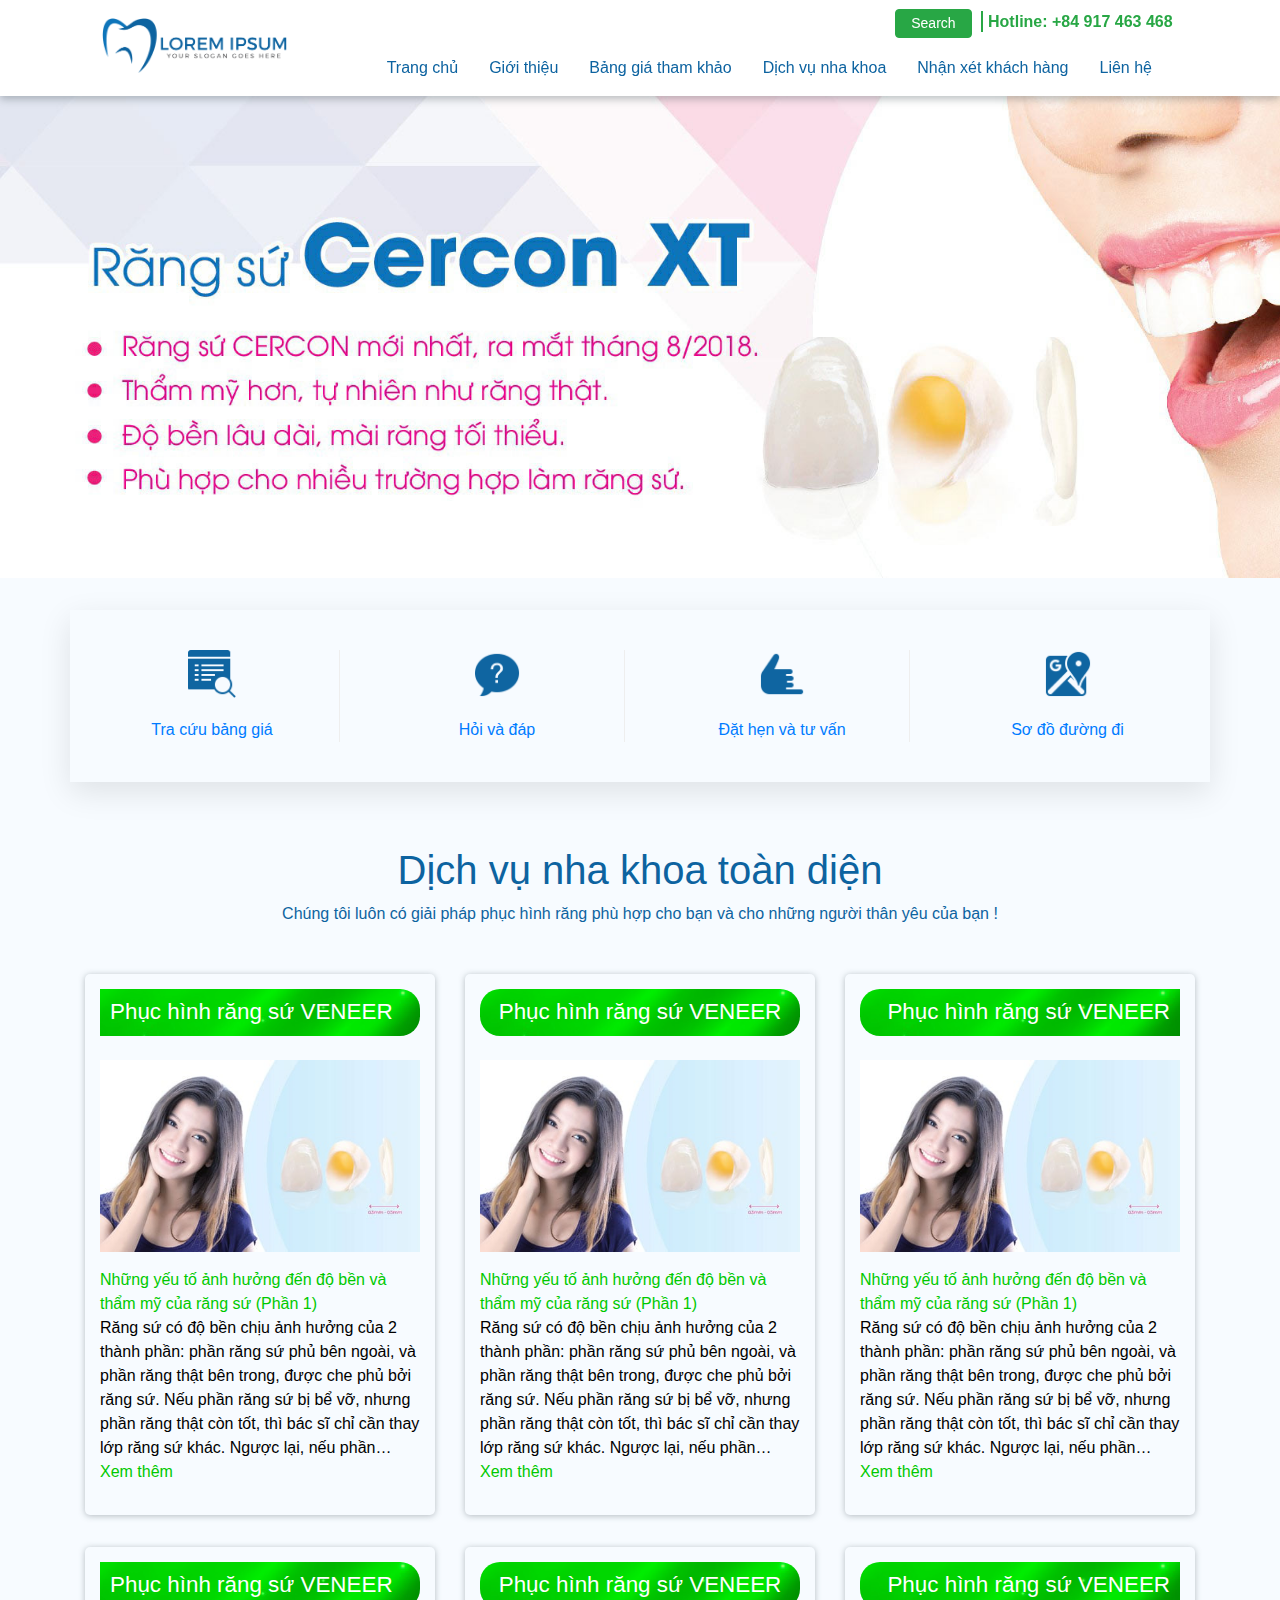
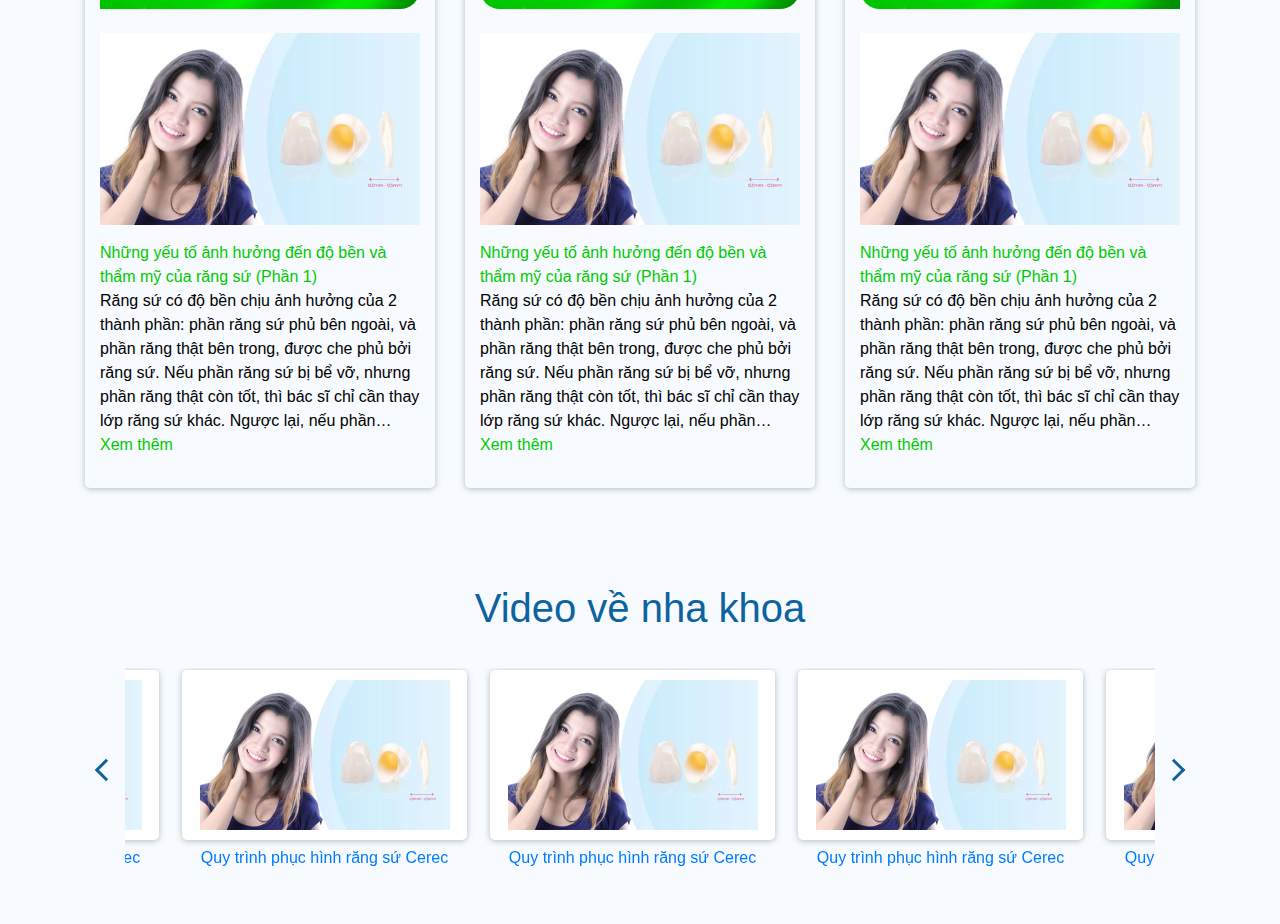
==== index.html @ 169d8dc8 "index.html" ====
<!DOCTYPE html>
<html lang="en">

<head>
    <meta charset="UTF-8">
    <meta name="viewport" content="width=device-width, initial-scale=1.0">
    <meta http-equiv="X-UA-Compatible" content="ie=edge">
    <meta name="description"
        content="Chuyên phục hình răng sứ, implant và chỉnh nha. Có labo giúp làm răng sứ đẹp, nhanh, đúng kĩ thuật.">
    <title>Nha khoa</title>
    <link rel="icon" type="image/x-icon" href="assets/images/favicon.ico">
    <link rel="stylesheet" href="https://use.fontawesome.com/releases/v5.8.1/css/all.css"
        integrity="sha384-50oBUHEmvpQ+1lW4y57PTFmhCaXp0ML5d60M1M7uH2+nqUivzIebhndOJK28anvf" crossorigin="anonymous">
    <link rel="stylesheet" href="assets/css/bootstrap.min.css">
    <link rel="stylesheet" href="assets/css/carousel.css">
    <link rel="stylesheet" href="assets/css/custom.css">
    <link rel="stylesheet" href="assets/css/thumbnail-slider.css">
</head>

<body>
    <header>
        <nav class="navbar navbar-expand-md navbar-dark fixed-top">
            <div class="row">
                <div class="col-xs-3 col-sm-3 col-md-3 col-lg-3">
                    <a class="navbar-brand" href="#"><img src="assets/images/logo.png" alt=""></a>
                    <button class="navbar-toggler collapsed" type="button" data-toggle="collapse"
                        data-target="#navbarCollapse" aria-controls="navbarCollapse" aria-expanded="false"
                        aria-label="Toggle navigation">
                        <span class="navbar-toggler-icon"></span>
                    </button>
                </div>
                <div class="col-xs-9 col-sm-9 col-md-9 col-lg-9">
                    <div class="navbar-collapse collapse" id="navbarCollapse">
                        <div class="row control">
                            <div class="col-xs-12 col-sm-12 col-md-12 col-lg-12 text-right">
                                <div>
                                    <span>
                                        <input id="searchBox" class="hide" type="textSearch" placeholder="Search..">
                                        <!-- <i class="fa fa-search"></i> -->
                                        <button class="btn btn-success" id="btnSearch">Search</button>
                                    </span>
                                    <span class="hotline">Hotline: +84 917 463 468</span>
                                </div>
                            </div>
                        </div>
                        <div class="row control">
                            <div class="col-xs-12 col-sm-12 col-md-12 col-lg-12">
                                <ul class="navbar-nav mr-auto">
                                    <li class="nav-item active">
                                        <a class="nav-link" href="index.html">Trang chủ</a>
                                    </li>
                                    <li class="nav-item">
                                        <a class="nav-link" href="#">Giới thiệu</a>
                                    </li>
                                    <li class="nav-item">
                                        <a class="nav-link" href="#">Bảng giá tham khảo</a>
                                    </li>
                                    <li class="nav-item">
                                        <a class="nav-link" href="#">Dịch vụ nha khoa</a>
                                    </li>
                                    <li class="nav-item">
                                        <a class="nav-link" href="#">Nhận xét khách hàng</a>
                                    </li>
                                    <li class="nav-item">
                                        <a class="nav-link" href="contact.html">Liên hệ</a>
                                    </li>
                                </ul>
                            </div>
                        </div>
                    </div>
                </div>
            </div>
        </nav>
    </header>

    <main role="main">

        <!-- slider -->

        <div id="myCarousel" class="carousel slide" data-ride="carousel">
            <ol class="carousel-indicators">
                <li data-target="#myCarousel" data-slide-to="0" class="active"></li>
                <li data-target="#myCarousel" data-slide-to="1" class=""></li>
                <li data-target="#myCarousel" data-slide-to="2" class=""></li>
            </ol>
            <div class="carousel-inner">
                <div class="carousel-item active">
                    <img class="first-slide" src="assets/images/slide01.jpg" alt="First slide">
                </div>
                <div class="carousel-item">
                    <img class="second-slide" src="assets/images/slide02.jpg" alt="Second slide">
                </div>
                <div class="carousel-item">
                    <img class="third-slide" src="assets/images/slide03.jpg" alt="Third slide">
                </div>
            </div>
            <a class="carousel-control-prev" href="#myCarousel" role="button" data-slide="prev">
                <span class="carousel-control-prev-icon" aria-hidden="true"></span>
                <span class="sr-only">Previous</span>
            </a>
            <a class="carousel-control-next" href="#myCarousel" role="button" data-slide="next">
                <span class="carousel-control-next-icon" aria-hidden="true"></span>
                <span class="sr-only">Next</span>
            </a>
        </div>

        <!-- slider -->

        <!-- list-control -->

        <div class="container">
            <div class="row list-control">
                <div class="col-lg-3 col-md-6 col-sm-6">
                    <div class="single-features">
                        <div class="f-icon">
                            <img src="assets/images/icon/search.png" alt="">
                        </div>
                        <a href="">Tra cứu bảng giá</a>
                    </div>
                </div>

                <div class="col-lg-3 col-md-6 col-sm-6">
                    <div class="single-features">
                        <div class="f-icon">
                            <img src="assets/images/icon/question.png" alt="">
                        </div>
                        <a href="">Hỏi và đáp</a>
                    </div>
                </div>

                <div class="col-lg-3 col-md-6 col-sm-6">
                    <div class="single-features">
                        <div class="f-icon">
                            <img src="assets/images/icon/call.png" alt="">
                        </div>
                        <a href="">Đặt hẹn và tư vấn</a>
                    </div>
                </div>

                <div class="col-lg-3 col-md-6 col-sm-6">
                    <div class="single-features non-border">
                        <div class="f-icon">
                            <img src="assets/images/icon/map.png" alt="">
                        </div>
                        <a href="">Sơ đồ đường đi</a>
                    </div>
                </div>
            </div>
        </div>

        <!-- list-control -->

        <!-- list service -->

        <div class="container">
            <div class="head-service">
                <h1>Dịch vụ nha khoa toàn diện</h1>
                <p>Chúng tôi luôn có giải pháp phục hình răng phù hợp cho bạn và cho những người thân yêu của bạn !</p>
            </div>

            <div class="content-service">
                <div class="row">
                    <div class="col-xs-4 col-sm-4 col-md-4 col-lg-4 col-service">
                        <div class="contents">
                            <h3>Phục hình răng sứ VENEER</h3>
                            <img src="./assets/images/service/veneer.jpg" width="100%" alt="">
                            <p class="service-desc">
                                <a class="link-service" href="">Những yếu tố ảnh hưởng đến độ bền và thẩm mỹ của răng sứ
                                    (Phần 1)</a><br>
                                Răng sứ có độ bền chịu ảnh hưởng của 2 thành phần: phần răng sứ phủ bên ngoài, và phần
                                răng thật bên trong, được che phủ
                                bởi răng sứ. Nếu phần răng sứ bị bể vỡ, nhưng phần răng thật còn tốt, thì bác sĩ chỉ cần
                                thay lớp răng sứ khác. Ngược
                                lại, nếu phần… <br><a class="link-service" href="">Xem thêm <i
                                        class="fa fa-angle-double-right" aria-hidden="true"></i></a>
                            </p>
                        </div>
                    </div>
                    <div class="col-xs-4 col-sm-4 col-md-4 col-lg-4 col-service col-center">
                        <div class="contents">
                            <h3>Phục hình răng sứ VENEER</h3>
                            <img src="./assets/images/service/veneer.jpg" width="100%" alt="">
                            <p class="service-desc">
                                <a class="link-service" href="">Những yếu tố ảnh hưởng đến độ bền và thẩm mỹ của răng sứ
                                    (Phần 1)</a><br>
                                Răng sứ có độ bền chịu ảnh hưởng của 2 thành phần: phần răng sứ phủ bên ngoài, và phần
                                răng thật bên trong, được
                                che phủ
                                bởi răng sứ. Nếu phần răng sứ bị bể vỡ, nhưng phần răng thật còn tốt, thì bác sĩ chỉ cần
                                thay lớp răng sứ khác.
                                Ngược
                                lại, nếu phần… <br><a class="link-service" href="">Xem thêm <i
                                        class="fa fa-angle-double-right" aria-hidden="true"></i></a>
                            </p>
                        </div>
                    </div>
                    <div class="col-xs-4 col-sm-4 col-md-4 col-lg-4 col-service col-right">
                        <div class="contents">
                            <h3>Phục hình răng sứ VENEER</h3>
                            <img src="./assets/images/service/veneer.jpg" width="100%" alt="">
                            <p class="service-desc">
                                <a class="link-service" href="">Những yếu tố ảnh hưởng đến độ bền và thẩm mỹ của răng sứ
                                    (Phần 1)</a><br>
                                Răng sứ có độ bền chịu ảnh hưởng của 2 thành phần: phần răng sứ phủ bên ngoài, và phần
                                răng thật bên trong, được
                                che phủ
                                bởi răng sứ. Nếu phần răng sứ bị bể vỡ, nhưng phần răng thật còn tốt, thì bác sĩ chỉ cần
                                thay lớp răng sứ khác.
                                Ngược
                                lại, nếu phần… <br><a class="link-service" href="">Xem thêm <i
                                        class="fa fa-angle-double-right" aria-hidden="true"></i></a>
                            </p>
                        </div>
                    </div>
                    <div class="col-xs-4 col-sm-4 col-md-4 col-lg-4 col-service">
                        <div class="contents">
                            <h3>Phục hình răng sứ VENEER</h3>
                            <img src="./assets/images/service/veneer.jpg" width="100%" alt="">
                            <p class="service-desc">
                                <a class="link-service" href="">Những yếu tố ảnh hưởng đến độ bền và thẩm mỹ của răng sứ
                                    (Phần 1)</a><br>
                                Răng sứ có độ bền chịu ảnh hưởng của 2 thành phần: phần răng sứ phủ bên ngoài, và phần
                                răng thật bên trong, được che phủ
                                bởi răng sứ. Nếu phần răng sứ bị bể vỡ, nhưng phần răng thật còn tốt, thì bác sĩ chỉ cần
                                thay lớp răng sứ khác. Ngược
                                lại, nếu phần… <br><a class="link-service" href="">Xem thêm <i
                                        class="fa fa-angle-double-right" aria-hidden="true"></i></a>
                            </p>
                        </div>
                    </div>
                    <div class="col-xs-4 col-sm-4 col-md-4 col-lg-4 col-service col-center">
                        <div class="contents">
                            <h3>Phục hình răng sứ VENEER</h3>
                            <img src="./assets/images/service/veneer.jpg" width="100%" alt="">
                            <p class="service-desc">
                                <a class="link-service" href="">Những yếu tố ảnh hưởng đến độ bền và thẩm mỹ của răng sứ
                                    (Phần 1)</a><br>
                                Răng sứ có độ bền chịu ảnh hưởng của 2 thành phần: phần răng sứ phủ bên ngoài, và phần
                                răng thật bên trong, được
                                che phủ
                                bởi răng sứ. Nếu phần răng sứ bị bể vỡ, nhưng phần răng thật còn tốt, thì bác sĩ chỉ cần
                                thay lớp răng sứ khác.
                                Ngược
                                lại, nếu phần… <br><a class="link-service" href="">Xem thêm <i
                                        class="fa fa-angle-double-right" aria-hidden="true"></i></a>
                            </p>
                        </div>
                    </div>
                    <div class="col-xs-4 col-sm-4 col-md-4 col-lg-4 col-service col-right">
                        <div class="contents">
                            <h3>Phục hình răng sứ VENEER</h3>
                            <img src="./assets/images/service/veneer.jpg" width="100%" alt="">
                            <p class="service-desc">
                                <a class="link-service" href="">Những yếu tố ảnh hưởng đến độ bền và thẩm mỹ của răng sứ
                                    (Phần 1)</a><br>
                                Răng sứ có độ bền chịu ảnh hưởng của 2 thành phần: phần răng sứ phủ bên ngoài, và phần
                                răng thật bên trong, được
                                che phủ
                                bởi răng sứ. Nếu phần răng sứ bị bể vỡ, nhưng phần răng thật còn tốt, thì bác sĩ chỉ cần
                                thay lớp răng sứ khác.
                                Ngược
                                lại, nếu phần…<br><a class="link-service" href="">Xem thêm <i
                                        class="fa fa-angle-double-right" aria-hidden="true"></i></a>
                            </p>
                        </div>
                    </div>
                </div>
            </div>
        </div>

        <!-- list service -->

        <!-- FOOTER -->

        <div class="container">
            <div class="head-service">
                <h1>Video về nha khoa</h1>
            </div>

            <div id="thumbnail-slider">
                <div class="inner">
                    <ul>
                        <li>
                            <div class="panel-thumbnail">
                                <a href="contact.html" title="image 3" class="thumb">
                                    <img class="img-fluid mx-auto d-block" src="./assets/images/service/veneer.jpg"
                                        alt="slide 2">
                                    Quy trình phục hình răng sứ Cerec
                                </a>
                            </div>
                        </li>
                        <li>
                            <div class="panel-thumbnail">
                                <a href="contact.html" title="image 3" class="thumb">
                                    <img class="img-fluid mx-auto d-block" src="./assets/images/service/veneer.jpg"
                                        alt="slide 2">
                                        Quy trình phục hình răng sứ Cerec
                                </a>
                            </div>
                        </li>
                        <li>
                            <div class="panel-thumbnail">
                                <a href="contact.html" title="image 3" class="thumb">
                                    <img class="img-fluid mx-auto d-block" src="./assets/images/service/veneer.jpg"
                                        alt="slide 2">
                                        Quy trình phục hình răng sứ Cerec
                                </a>
                            </div>
                        </li>
                        <li>
                            <div class="panel-thumbnail">
                                <a href="contact.html" title="image 3" class="thumb">
                                    <img class="img-fluid mx-auto d-block" src="./assets/images/service/veneer.jpg"
                                        alt="slide 2">Quy trình phục hình răng sứ Cerec
                                </a>
                            </div>
                        </li>
                        <li>
                            <div class="panel-thumbnail">
                                <a href="contact.html" title="image 3" class="thumb">
                                    <img class="img-fluid mx-auto d-block" src="./assets/images/service/veneer.jpg"
                                        alt="slide 2">Quy trình phục hình răng sứ Cerec
                                </a>
                            </div>
                        </li>
                        <li>
                            <div class="panel-thumbnail">
                                <a href="contact.html" title="image 3" class="thumb">
                                    <img class="img-fluid mx-auto d-block" src="./assets/images/service/veneer.jpg"
                                        alt="slide 2">Quy trình phục hình răng sứ Cerec
                                </a>
                            </div>
                        </li>
                        <li>
                            <div class="panel-thumbnail">
                                <a href="contact.html" title="image 3" class="thumb">
                                    <img class="img-fluid mx-auto d-block" src="./assets/images/service/veneer.jpg"
                                        alt="slide 2">Quy trình phục hình răng sứ Cerec
                                </a>
                            </div>
                        </li>
                    </ul>
                </div>
            </div>
        </div>

        <!-- FOOTER -->

    </main>

    <!-- Bootstrap core JavaScript
        ================================================== -->
    <!-- Placed at the end of the document so the pages load faster -->
    <script src="assets/js/jquery-3.3.1.slim.min.js"></script>
    <script>window.jQuery || document.write('<script src="assets/js/vendor/jquery-slim.min.js"><\/script>')</script>
    <script src="assets/js/popper.min.js"></script>
    <script src="assets/js/bootstrap.min.js"></script>
    <!-- Just to make our placeholder images work. Don't actually copy the next line! -->
    <script src="assets/js/holder.min.js"></script>
    <script src="assets/js/main.js"></script>
    <script src="assets/js/thumbnail-slider.js"></script>

    <script>
        var thumbs1 = document.getElementById("thumbnail-slider");
        var thumbs2 = document.getElementById("thumbs2");
        var closeBtn = document.getElementById("closeBtn");
        var slides = thumbs1.getElementsByTagName("li");
        for (var i = 0; i < slides.length; i++) {
            slides[i].index = i;
            slides[i].onclick = function (e) {
                var li = this;
                var clickedEnlargeBtn = false;
                if (e.offsetX > 220 && e.offsetY < 25) clickedEnlargeBtn = true;
                if (li.className.indexOf("active") != -1 || clickedEnlargeBtn) {
                    thumbs2.style.display = "block";
                    mcThumbs2.init(li.index);
                }
            };
        }

        // thumbs2.onclick = closeBtn.onclick = function (e) {
        //     //This event will be triggered only when clicking the area outside the thumbs or clicking the CLOSE button
        //     thumbs2.style.display = "none";
        // };
    </script>


    <svg xmlns="http://www.w3.org/2000/svg" width="500" height="500" viewBox="0 0 500 500" preserveAspectRatio="none"
        style="display: none; visibility: hidden; position: absolute; top: -100%; left: -100%;">
        <defs>
            <style type="text/css"></style>
        </defs><text x="0" y="25"
            style="font-weight:bold;font-size:25pt;font-family:Arial, Helvetica, Open Sans, sans-serif">500x500</text>
    </svg>
</body>

</html>
---- assets/css/carousel.css ----
/* GLOBAL STYLES
-------------------------------------------------- */

/* Padding below the footer and lighter body text */

body {
  padding-top: 3rem;
  padding-bottom: 3rem;
  color: #5a5a5a;
  background: rgba(240, 248, 255, 0.5);
  overflow-x: hidden;
}

/* CUSTOMIZE THE CAROUSEL
-------------------------------------------------- */

/* Carousel base class */

.carousel {
  margin-bottom: 2rem;
}

/* Since positioning the image, we need to help out the caption */

.carousel-caption {
  bottom: 3rem;
  z-index: 10;
}

/* Declare heights because of positioning of img element */

.carousel-item {
  height: 32rem;
  background-color: #777;
}

.carousel-item>img {
  position: absolute;
  top: 0;
  left: 0;
  min-width: 100%;
  height: 32rem;
}

/* MARKETING CONTENT
-------------------------------------------------- */

/* Center align the text within the three columns below the carousel */

.marketing .col-lg-4 {
  margin-bottom: 1.5rem;
  text-align: center;
}

.marketing h2 {
  font-weight: 400;
}

.marketing .col-lg-4 p {
  margin-right: .75rem;
  margin-left: .75rem;
}

/* Featurettes
------------------------- */

.featurette-divider {
  margin: 5rem 0;
  /* Space out the Bootstrap <hr> more */
}

/* Thin out the marketing headings */

.featurette-heading {
  font-weight: 300;
  line-height: 1;
  letter-spacing: -.05rem;
}

/* RESPONSIVE CSS
-------------------------------------------------- */

@media (min-width: 40em) {
  /* Bump up size of carousel content */
  .carousel-caption p {
    margin-bottom: 1.25rem;
    font-size: 1.25rem;
    line-height: 1.4;
  }
  .featurette-heading {
    font-size: 50px;
  }
}

@media (min-width: 62em) {
  .featurette-heading {
    margin-top: 7rem;
  }
}
---- assets/css/custom.css ----
nav.navbar.navbar-expand-md.navbar-dark.fixed-top {
    padding: 10px 8%;
    height: 96px;
    background-color: white;
    color: black;
    box-shadow: 0 3px 8px rgba(57, 73, 76, 0.35);
}

div#navbarCollapse {
    height: 100%;
    display: inline-block !important;
    width: 100%;
    padding: 5px 0;
}

.row.control {
    padding: 5px 0;
}

.navbar-brand img {
    width: 80%;
    margin-top: 15px;
}

a.nav-link {
    color: rgb(13, 99, 160) !important;
}

li.nav-item {
    margin-right: 15px;
}

.text-right {
    float: right;
}

.show {
    visibility: visible;
}

.hide {
    visibility: hidden;
    width: 0;
}

.hotline {
    color: #28a745;
    font-weight: 600;
    padding: 2px 5px;
    border-left: 2px solid #28a745;
}

button.btn.btn-success {
    padding: 3px 15px;
    font-size: 14px;
    margin-right: 5px;
}

input[type="textSearch"] {
    font-size: 14px;
    box-shadow: 0 3px 4px rgba(57, 73, 76, 0.35);
    border-radius: 3px;
    border: 1px solid #bbbbbb;
    padding: 3px 15px;
    width: 250px;
}

/* container */

.container .list-control img {
    width: 48px;
}

.container .list-control {
    box-shadow: 0 10px 30px rgba(0, 0, 0, 0.1);
    padding: 40px 0;
}

.container .list-control .webkit-display {
    display: -webkit-box;
}

@media (max-width: 768px) {
    .features-area {
        padding-top: 0;
    }
}

.features-area .col-lg-3:last-child .single-features {
    border-right: 0;
}

@media (max-width: 575px) {
    .features-area .col-lg-3:last-child .single-features {
        margin-top: 30px;
    }
}

.features-area .col-lg-3:nth-child(3) .single-features, .features-area .col-lg-3:nth-child(4) .single-features {
    margin-bottom: 0;
}

.features-inner {
    box-shadow: 0 10px 30px rgba(0, 0, 0, 0.1);
    padding: 40px 0;
}

.single-features {
    text-align: center;
    border-right: 1px solid #eeeeee;
}

.non-border {
    border-right: 0;
}

@media (max-width: 991px) {
    .single-features {
        border-right: none;
        margin-bottom: 30px;
    }
}

.single-features .f-icon {
    margin-bottom: 20px;
}

.single-features .f-icon img {
    -webkit-transition: all 0.3s ease 0s;
    -moz-transition: all 0.3s ease 0s;
    -o-transition: all 0.3s ease 0s;
    transition: all 0.3s ease 0s;
}

.single-features h6 {
    font-size: 16px;
    margin-bottom: 0;
}

.single-features p {
    margin-bottom: 0;
}

.single-features:hover .f-icon img {
    opacity: .5;
}

/* service */

.head-service {
    text-align: center;
    margin-top: 4rem;
    margin-bottom: 2rem;
}

.head-service h1, p {
    color: rgb(13, 99, 160);
}

.content-service {
    margin-top: 3rem;
}

.col-service .contents {
    padding: 15px;
    border-radius: 5px;
    box-shadow: 0 1px 6px rgba(57, 73, 76, 0.35);
    margin-bottom: 2rem;
}

.content-service .col-service .contents h3 {
    font-size: 1.4rem;
    padding: 10px;
    border-radius: 0px 20px 20px 0px;
    color: white;
    background-image: url(./../images/service/bg-title-home.png);
    background-position: 100% 100%;
}

.content-service .col-service.col-center h3 {
    text-align: center;
    border-radius: 20px;
}

.content-service .col-service.col-right h3 {
    text-align: right;
    border-radius: 20px 0px 0px 20px;
}

.content-service .col-service .contents img {
    margin: 1rem 0;
}

a.link-service {
    color: #00c900;
}

.content-service .col-service .contents p {
    color: black;
}

.panel-thumbnail {
    height: 85%;
}

.thumb {
    padding: 10px;
    border-radius: 5px;
    background: white;
    box-shadow: 0 1px 6px rgba(57, 73, 76, 0.35);
    margin-bottom: 1rem;
}

.thumb img {
    height: 100%;
}

a.carousel-control-prev i {
    color: #0d63a0;
    font-size: 1rem;
}

a.carousel-control-next i {
    color: #0d63a0;
    font-size: 1rem;
}
---- assets/css/thumbnail-slider.css ----
/* http://www.menucool.com/jquery-slider */

#thumbnail-slider {
    margin: 0 auto;
    /*center-aligned*/
    width: 100%;
    /*width:400px;*/
    padding: 4px 40px;
    /*Gives room for arrow buttons*/
    box-sizing: border-box;
    position: relative;
    -webkit-user-select: none;
    user-select: none;
}

#thumbnail-slider div.inner {
    /*border:4px solid rgba(0,0,0,0.3);*/
    background-color: transparent;
    /*the followings should not be changed */
    position: relative;
    overflow: hidden;
    padding: 2px 0;
    margin: 0;
}

#thumbnail-slider div.inner ul {
    /*the followings should not be changed */
    white-space: nowrap;
    position: relative;
    left: 0;
    top: 0;
    list-style: none;
    /* font-size: 0; */
    padding: 0;
    margin: 0;
    float: left!important;
    width: auto!important;
    height: auto!important;
}

#thumbnail-slider ul li {
    opacity: 1;
    display: inline-block;
    *display: inline!important;
    /*IE7 hack*/
    margin: 0 4px;
    /* Spacing between thumbs*/
    transition: border-color 0.5s;
    box-sizing: content-box;
    text-align: center;
    vertical-align: middle;
    padding: 0;
    position: relative;
    list-style: none;
    backface-visibility: hidden;
}

#thumbnail-slider ul li.active {
    opacity: 1;
}

#thumbnail-slider ul li:after {
    display: block;
    position: absolute;
    top: 7px;
    right: 8px;
    font: bold 9px/18px Arial;
    color: white;
    width: 60px;
    height: 18px;
    border: 1px solid rgba(255, 255, 255, 0.4);
    background-color: rgba(0, 0, 0, 0.5);
    z-index: 2;
    cursor: pointer;
    text-align: center;
}

#thumbnail-slider ul li.active:after {
    font-size: 10px;
    background-color: #C00;
}

#thumbnail-slider li:hover {
    opacity: 0.8;
}

#thumbnail-slider .thumb {
    width: 95%;
    height: 85%;
    background-size: contain;
    background-repeat: no-repeat;
    background-position: center center;
    display: block;
    position: absolute;
    line-height: 56px;
}

#thumbnail-slider p {
    height: 15%;
}

/* --------- navigation controls ------- */

/* The nav id should be: slider id + ("-prev", "-next", and "-pause-play") */

#thumbnail-slider-pause-play {
    display: none;
}

/*.pause*/

#thumbnail-slider-prev, #thumbnail-slider-next {
    opacity: 1;
    position: absolute;
    *background-color: #ccc;
    /*IE7 hack*/
    backface-visibility: hidden;
    width: 36px;
    height: 48px;
    line-height: 48px;
    top: 50%;
    margin: 0;
    margin-top: -24px;
    color: white;
    z-index: 10;
    cursor: pointer;
}

#thumbnail-slider-prev {
    left: 0px;
    right: auto;
}

#thumbnail-slider-next {
    left: auto;
    right: 0px;
}

#thumbnail-slider-next.disabled, #thumbnail-slider-prev.disabled {
    opacity: 0.3;
    cursor: default;
}

/* arrows */

#thumbnail-slider-prev::before, #thumbnail-slider-next::before {
    position: absolute;
    top: 16px;
    content: "";
    display: block;
    width: 16px;
    height: 16px;
    border-left: 3px solid #0d63a0;
    border-top: 3px solid #0d63a0;
}

#thumbnail-slider-prev::before {
    left: 13px;
    -ms-transform: rotate(-45deg);
    /*IE9*/
    -webkit-transform: rotate(-45deg);
    transform: rotate(-45deg);
}

#thumbnail-slider-next::before {
    right: 13px;
    -ms-transform: rotate(135deg);
    /*IE9*/
    -webkit-transform: rotate(135deg);
    transform: rotate(135deg);
}

/*Responsive settings*/

@media only screen and (max-width:736px) {
    #thumbnail-slider {
        padding: 0;
    }
    #thumbnail-slider-prev, #thumbnail-slider-next {
        display: none;
    }
}
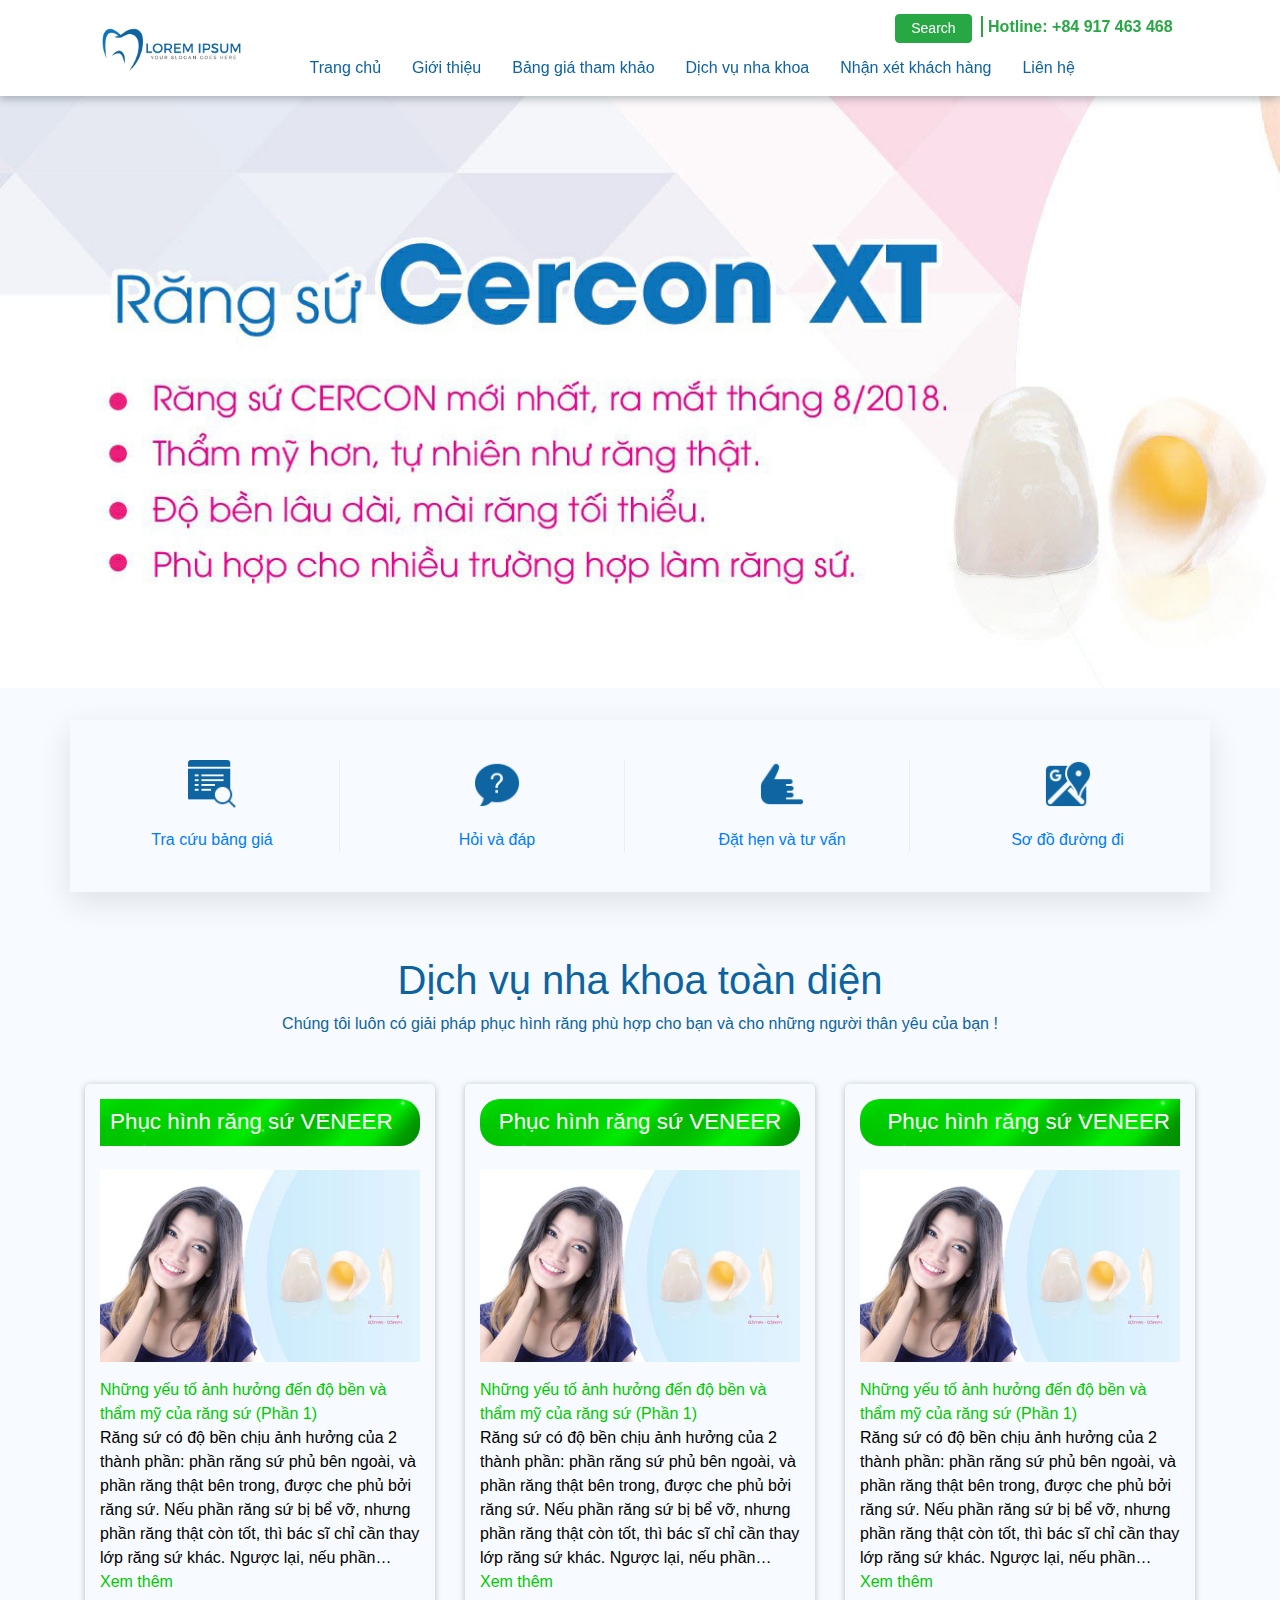
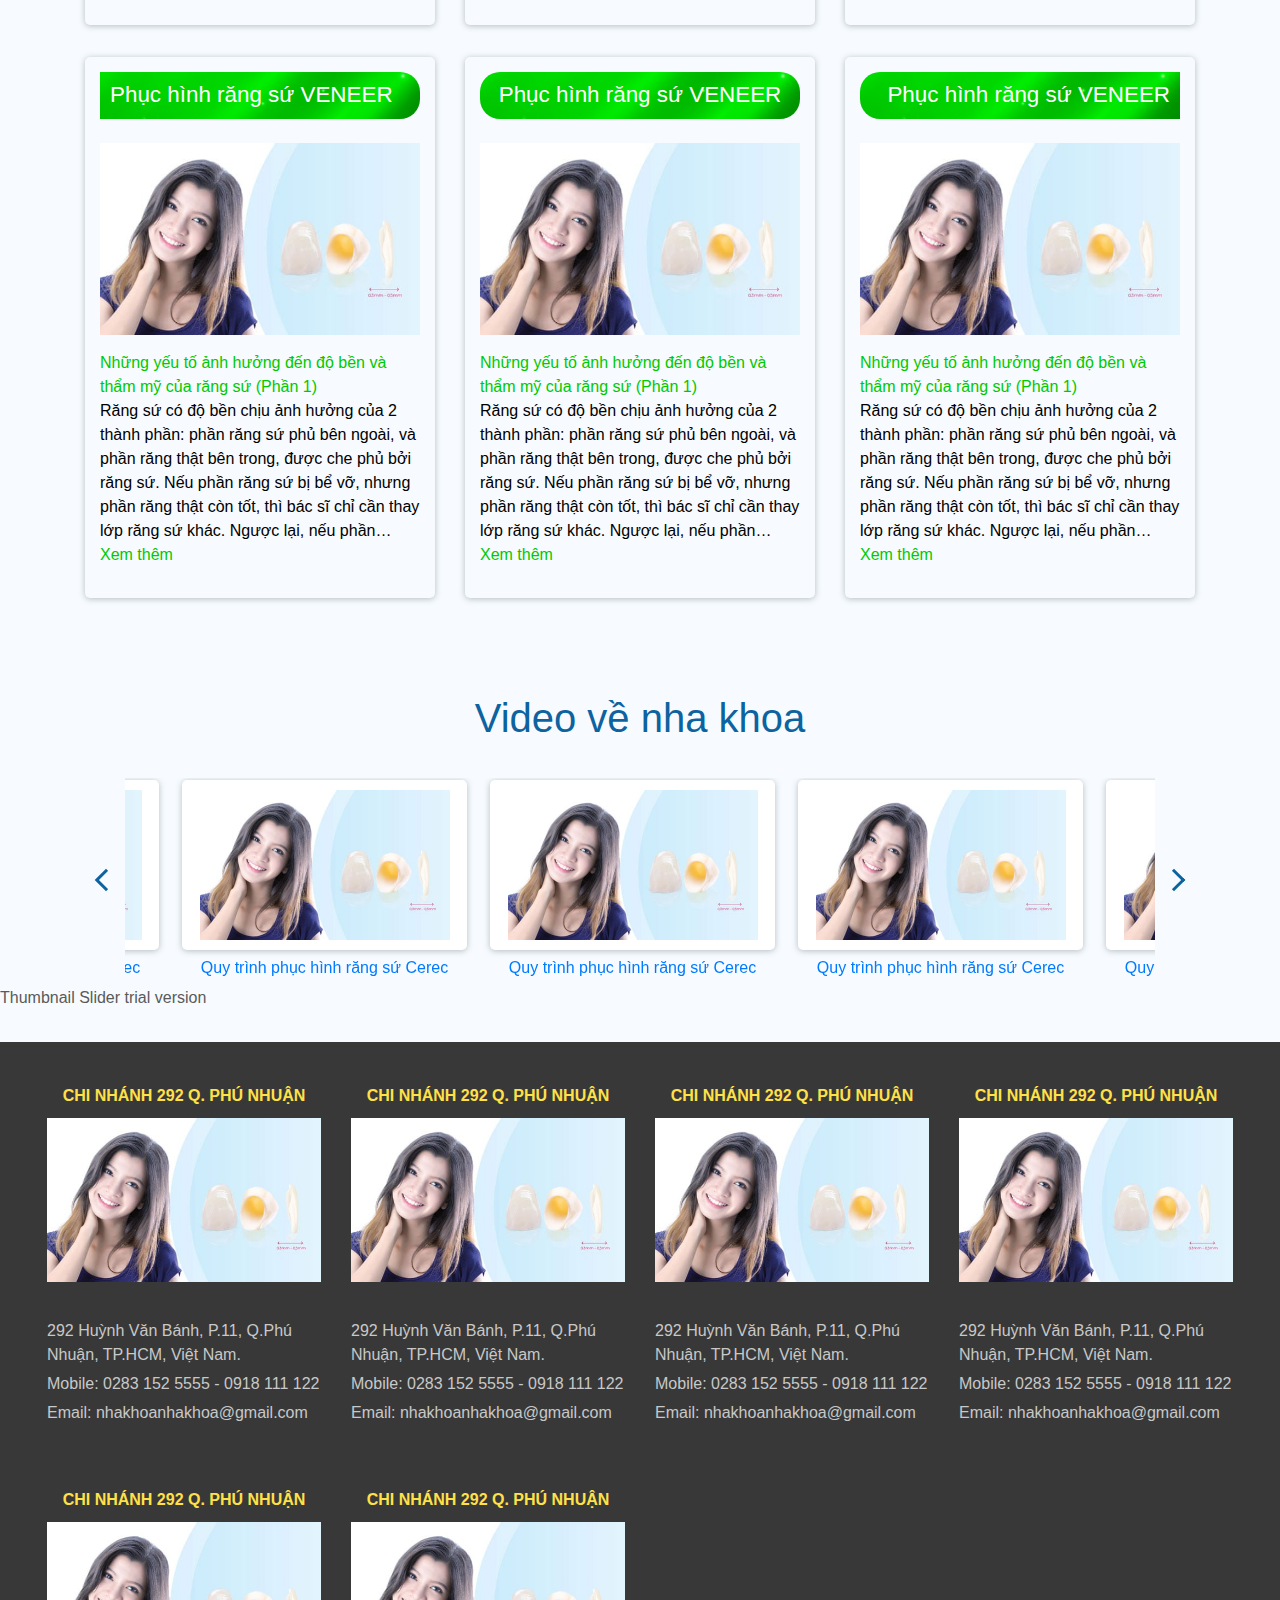
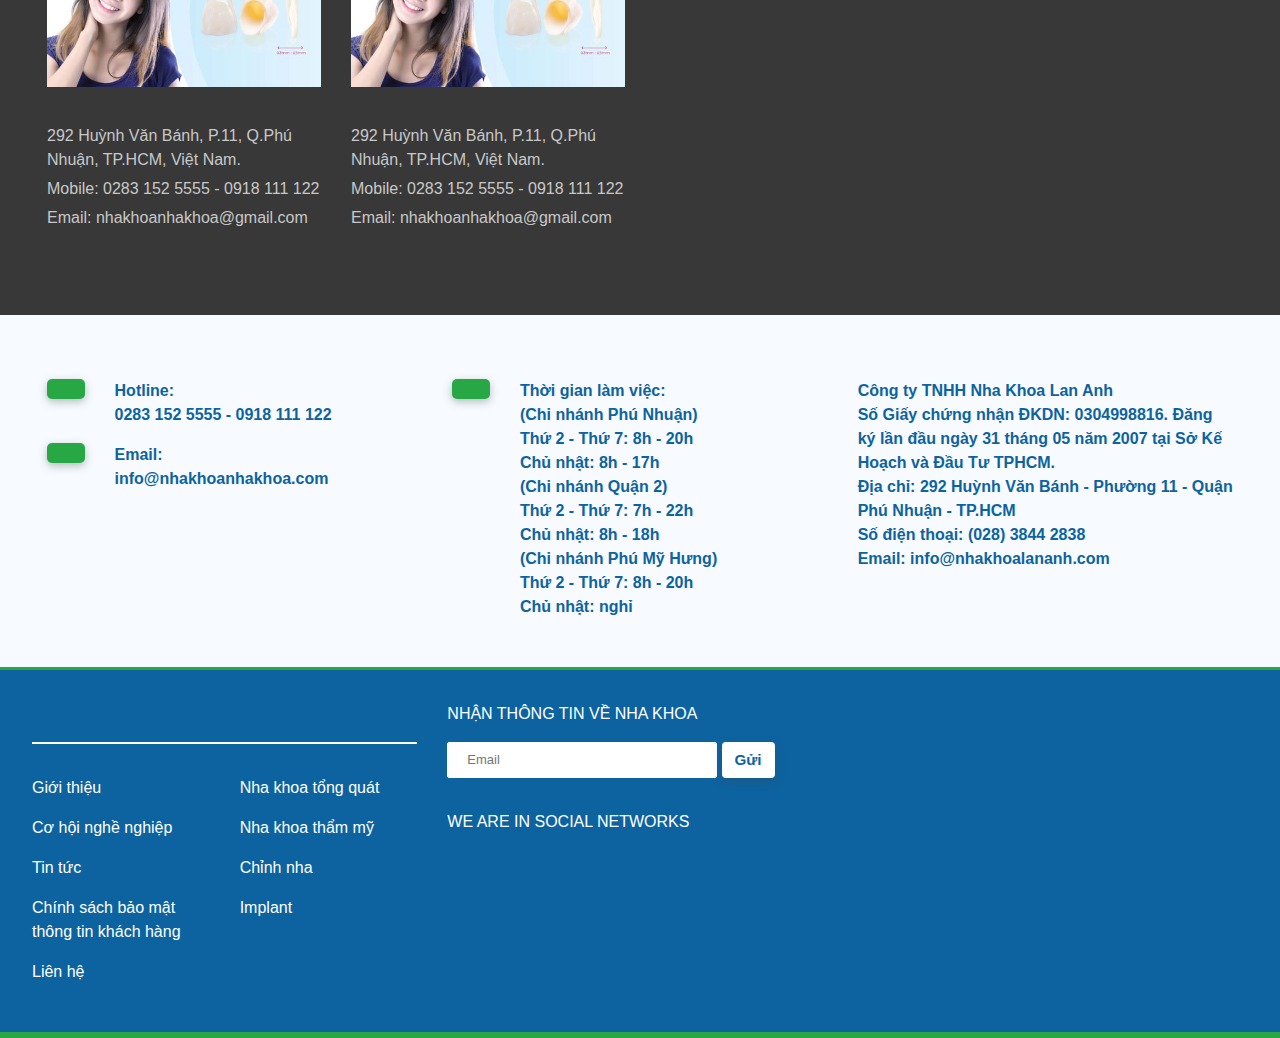
==== commit ac008b7a: "update 1" ====
--- a/index.html
+++ b/index.html
@@ -15,42 +15,45 @@
     <link rel="stylesheet" href="assets/css/carousel.css">
     <link rel="stylesheet" href="assets/css/custom.css">
     <link rel="stylesheet" href="assets/css/thumbnail-slider.css">
+    <link rel="stylesheet" href="assets/css/responsive.css">
 </head>
 
 <body>
     <header>
-        <nav class="navbar navbar-expand-md navbar-dark fixed-top">
+        <nav class="navbar navbar-expand-md navbar-dark fixed-top" id="navbar">
             <div class="row">
-                <div class="col-xs-3 col-sm-3 col-md-3 col-lg-3">
-                    <a class="navbar-brand" href="#"><img src="assets/images/logo.png" alt=""></a>
-                    <button class="navbar-toggler collapsed" type="button" data-toggle="collapse"
-                        data-target="#navbarCollapse" aria-controls="navbarCollapse" aria-expanded="false"
-                        aria-label="Toggle navigation">
+                
+                <div class="col-xs-12 col-sm-12 col-md-12 col-lg-12 res-mobile">
+                    <button class="navbar-toggler collapsed" id="navbarCollapse" type="button" data-toggle="collapse" data-target="#navbarCollapse"
+                        aria-controls="navbarCollapse" aria-expanded="false" aria-label="Toggle navigation">
                         <span class="navbar-toggler-icon"></span>
                     </button>
-                </div>
-                <div class="col-xs-9 col-sm-9 col-md-9 col-lg-9">
+                    <img src="assets/images/logo.png" class="img-res" alt="">
+                </div>
+                <div class="col-xs-2 col-sm-2 col-md-2 col-lg-2 res-web">
+                    <a class="navbar-brand" href="#"><img src="assets/images/logo.png" alt=""></a>
+                </div>
+                <div class="col-xs-10 col-sm-10 col-md-10 col-lg-10">
                     <div class="navbar-collapse collapse" id="navbarCollapse">
                         <div class="row control">
                             <div class="col-xs-12 col-sm-12 col-md-12 col-lg-12 text-right">
                                 <div>
                                     <span>
                                         <input id="searchBox" class="hide" type="textSearch" placeholder="Search..">
-                                        <!-- <i class="fa fa-search"></i> -->
                                         <button class="btn btn-success" id="btnSearch">Search</button>
                                     </span>
                                     <span class="hotline">Hotline: +84 917 463 468</span>
                                 </div>
                             </div>
                         </div>
-                        <div class="row control">
+                        <div >
                             <div class="col-xs-12 col-sm-12 col-md-12 col-lg-12">
-                                <ul class="navbar-nav mr-auto">
+                                <ul class="navbar-nav mr-auto" id="menu-item">
                                     <li class="nav-item active">
                                         <a class="nav-link" href="index.html">Trang chủ</a>
                                     </li>
                                     <li class="nav-item">
-                                        <a class="nav-link" href="#">Giới thiệu</a>
+                                        <a class="nav-link" href="intro.html">Giới thiệu</a>
                                     </li>
                                     <li class="nav-item">
                                         <a class="nav-link" href="#">Bảng giá tham khảo</a>
@@ -74,7 +77,7 @@
     </header>
 
     <main role="main">
-
+        
         <!-- slider -->
 
         <div id="myCarousel" class="carousel slide" data-ride="carousel">
@@ -272,6 +275,8 @@
 
         <!-- FOOTER -->
 
+        <!-- video -->
+
         <div class="container">
             <div class="head-service">
                 <h1>Video về nha khoa</h1>
@@ -294,7 +299,7 @@
                                 <a href="contact.html" title="image 3" class="thumb">
                                     <img class="img-fluid mx-auto d-block" src="./assets/images/service/veneer.jpg"
                                         alt="slide 2">
-                                        Quy trình phục hình răng sứ Cerec
+                                    Quy trình phục hình răng sứ Cerec
                                 </a>
                             </div>
                         </li>
@@ -303,7 +308,7 @@
                                 <a href="contact.html" title="image 3" class="thumb">
                                     <img class="img-fluid mx-auto d-block" src="./assets/images/service/veneer.jpg"
                                         alt="slide 2">
-                                        Quy trình phục hình răng sứ Cerec
+                                    Quy trình phục hình răng sứ Cerec
                                 </a>
                             </div>
                         </li>
@@ -343,6 +348,176 @@
                 </div>
             </div>
         </div>
+
+        <!-- video -->
+
+        <!-- branch -->
+
+        <div class="container-fluid">
+            <div class="row branch">
+                <div class="col-xs-3 col-sm-3 col-md-3 col-lg-3">
+                    <div class="branch-name">CHI NHÁNH 292 Q. PHÚ NHUẬN</div>
+                    <img src="assets/images/service/veneer.jpg" alt="">
+                    <div class="branch-address">292 Huỳnh Văn Bánh, P.11, Q.Phú Nhuận, TP.HCM, Việt Nam.</div>
+                    <div class="branch-mobile">Mobile: 0283 152 5555 - 0918 111 122</div>
+                    <div class="branch-email">Email: nhakhoanhakhoa@gmail.com</div>
+                </div>
+                <div class="col-xs-3 col-sm-3 col-md-3 col-lg-3">
+                    <div class="branch-name">CHI NHÁNH 292 Q. PHÚ NHUẬN</div>
+                    <img src="assets/images/service/veneer.jpg" alt="">
+                    <div class="branch-address">292 Huỳnh Văn Bánh, P.11, Q.Phú Nhuận, TP.HCM, Việt Nam.</div>
+                    <div class="branch-mobile">Mobile: 0283 152 5555 - 0918 111 122</div>
+                    <div class="branch-email">Email: nhakhoanhakhoa@gmail.com</div>
+                </div>
+                <div class="col-xs-3 col-sm-3 col-md-3 col-lg-3">
+                    <div class="branch-name">CHI NHÁNH 292 Q. PHÚ NHUẬN</div>
+                    <img src="assets/images/service/veneer.jpg" alt="">
+                    <div class="branch-address">292 Huỳnh Văn Bánh, P.11, Q.Phú Nhuận, TP.HCM, Việt Nam.</div>
+                    <div class="branch-mobile">Mobile: 0283 152 5555 - 0918 111 122</div>
+                    <div class="branch-email">Email: nhakhoanhakhoa@gmail.com</div>
+                </div>
+                <div class="col-xs-3 col-sm-3 col-md-3 col-lg-3">
+                    <div class="branch-name">CHI NHÁNH 292 Q. PHÚ NHUẬN</div>
+                    <img src="assets/images/service/veneer.jpg" alt="">
+                    <div class="branch-address">292 Huỳnh Văn Bánh, P.11, Q.Phú Nhuận, TP.HCM, Việt Nam.</div>
+                    <div class="branch-mobile">Mobile: 0283 152 5555 - 0918 111 122</div>
+                    <div class="branch-email">Email: nhakhoanhakhoa@gmail.com</div>
+                </div>
+                <div class="col-xs-3 col-sm-3 col-md-3 col-lg-3">
+                    <div class="branch-name">CHI NHÁNH 292 Q. PHÚ NHUẬN</div>
+                    <img src="assets/images/service/veneer.jpg" alt="">
+                    <div class="branch-address">292 Huỳnh Văn Bánh, P.11, Q.Phú Nhuận, TP.HCM, Việt Nam.</div>
+                    <div class="branch-mobile">Mobile: 0283 152 5555 - 0918 111 122</div>
+                    <div class="branch-email">Email: nhakhoanhakhoa@gmail.com</div>
+                </div>
+                <div class="col-xs-3 col-sm-3 col-md-3 col-lg-3">
+                    <div class="branch-name">CHI NHÁNH 292 Q. PHÚ NHUẬN</div>
+                    <img src="assets/images/service/veneer.jpg" alt="">
+                    <div class="branch-address">292 Huỳnh Văn Bánh, P.11, Q.Phú Nhuận, TP.HCM, Việt Nam.</div>
+                    <div class="branch-mobile">Mobile: 0283 152 5555 - 0918 111 122</div>
+                    <div class="branch-email">Email: nhakhoanhakhoa@gmail.com</div>
+                </div>
+            </div>
+        </div>
+
+        <!-- branch -->
+
+        <!-- info -->
+
+        <div class="container-fluid">
+            <div class="row info-section">
+                <div class="col-xs-4 col-sm-4 col-md-4 col-lg-4">
+                    <div class="row">
+                        <div class="col-xs-2 col-sm-2 col-md-2 col-lg-2">
+                            <div class="icon-info">
+                                <i class="fa fa-phone" aria-hidden="true"></i>
+                            </div>
+                        </div>
+
+                        <div class="col-xs-10 col-sm-10 col-md-10 col-lg-10">
+                            <p>Hotline:</p>
+                            <p>0283 152 5555 - 0918 111 122</p>
+                        </div>
+                    </div>
+                    <div class="row">
+                        <div class="col-xs-2 col-sm-2 col-md-2 col-lg-2">
+                            <div class="icon-info">
+                                <i class="fa fa-envelope" aria-hidden="true"></i>
+                            </div>
+                        </div>
+
+                        <div class="col-xs-10 col-sm-10 col-md-10 col-lg-10">
+                            <p>Email:</p>
+                            <p>info@nhakhoanhakhoa.com</p>
+                        </div>
+                    </div>
+                </div>
+                <div class="col-xs-4 col-sm-4 col-md-4 col-lg-4">
+                    <div class="row">
+                        <div class="col-xs-2 col-sm-2 col-md-2 col-lg-2">
+                            <div class="icon-info">
+                                <i class="fa fa-clock" aria-hidden="true"></i>
+                            </div>
+                        </div>
+
+                        <div class="col-xs-10 col-sm-10 col-md-10 col-lg-10">
+                            <p>Thời gian làm việc: <br>
+                                (Chi nhánh Phú Nhuận)<br>
+                                Thứ 2 - Thứ 7: 8h - 20h<br>
+                                Chủ nhật: 8h - 17h<br>
+                                (Chi nhánh Quận 2)<br>
+                                Thứ 2 - Thứ 7: 7h - 22h<br>
+                                Chủ nhật: 8h - 18h<br>
+                                (Chi nhánh Phú Mỹ Hưng)<br>
+                                Thứ 2 - Thứ 7: 8h - 20h<br>
+                                Chủ nhật: nghỉ</p>
+                        </div>
+                    </div>
+                </div>
+                <div class="col-xs-4 col-sm-4 col-md-4 col-lg-4">
+                    <p>Công ty TNHH Nha Khoa Lan Anh<br>
+                        Số Giấy chứng nhận ĐKDN: 0304998816. Đăng ký lần đầu ngày 31 tháng 05 năm 2007 tại Sở Kế Hoạch
+                        và Đầu Tư TPHCM.<br>
+                        Địa chỉ: 292 Huỳnh Văn Bánh - Phường 11 - Quận Phú Nhuận - TP.HCM<br>
+                        Số điện thoại: (028) 3844 2838<br>
+                        Email: info@nhakhoalananh.com</p>
+                </div>
+            </div>
+        </div>
+
+        <!-- info -->
+
+        <!-- footer -->
+
+        <div class="container-fluid footer">
+            <div class="row">
+                <div class="col-xs-4 col-sm-4 col-md-4 col-lg-4">
+                    <img class="logo" src="./assets/images/logo-white.png" alt="" width="40%">
+                    <hr>
+                    <div class="row">
+                        <div class="col-xs-6 col-sm-6 col-md-6 col-lg-6">
+                            <ul>
+                                <li><a href="">Giới thiệu</a></li>
+                                <li><a href="">Cơ hội nghề nghiệp</a></li>
+                                <li><a href="">Tin tức</a></li>
+                                <li><a href="">Chính sách bảo mật thông tin khách hàng</a></li>
+                                <li><a href="">Liên hệ</a></li>
+                            </ul>
+                        </div>
+                        <div class="col-xs-6 col-sm-6 col-md-6 col-lg-6">
+                            <ul>
+                                <li><a href="">Nha khoa tổng quát</a></li>
+                                <li><a href="">Nha khoa thẩm mỹ</a></li>
+                                <li><a href="">Chỉnh nha</a></li>
+                                <li><a href="">Implant</a></li>
+                            </ul>
+                        </div>
+                    </div>
+                </div>
+                <div class="col-xs-4 col-sm-4 col-md-4 col-lg-4">
+                    <div class="send-mail">
+                        <p>NHẬN THÔNG TIN VỀ NHA KHOA</p>
+                        <div class="form-send">
+                            <input type="text" placeholder="Email">
+                            <button class="btn">Gửi</button>
+                        </div>
+                    </div>
+                    <div class="social-network">
+                        <p>WE ARE IN SOCIAL NETWORKS</p>
+                        <i class="fab fa-facebook-f"></i>
+                        <i class="fab fa-google-plus-g"></i>
+                        <i class="fab fa-youtube"></i>
+                        <i class="fab fa-instagram"></i>
+                        <img src="./assets/images/da-thong-bao-bo-cong-thuong.png" alt="">
+                    </div>
+                </div>
+                <div class="col-xs-4 col-sm-4 col-md-4 col-lg-4">
+
+                </div>
+            </div>
+        </div>
+
+        <!-- footer -->
 
         <!-- FOOTER -->
 
--- a/assets/css/carousel.css
+++ b/assets/css/carousel.css
@@ -5,7 +5,6 @@
 
 body {
   padding-top: 3rem;
-  padding-bottom: 3rem;
   color: #5a5a5a;
   background: rgba(240, 248, 255, 0.5);
   overflow-x: hidden;
@@ -30,7 +29,7 @@
 /* Declare heights because of positioning of img element */
 
 .carousel-item {
-  height: 32rem;
+  height: 40rem;
   background-color: #777;
 }
 
@@ -39,7 +38,7 @@
   top: 0;
   left: 0;
   min-width: 100%;
-  height: 32rem;
+  height: 40rem;
 }
 
 /* MARKETING CONTENT
--- a/assets/css/custom.css
+++ b/assets/css/custom.css
@@ -6,6 +6,18 @@
     box-shadow: 0 3px 8px rgba(57, 73, 76, 0.35);
 }
 
+.show-menu-res {
+    height: 300px !important;
+}
+
+.show {
+    display: inherit !important;
+}
+
+a.nav-link:hover {
+    text-decoration: underline;
+}
+
 div#navbarCollapse {
     height: 100%;
     display: inline-block !important;
@@ -18,8 +30,13 @@
 }
 
 .navbar-brand img {
-    width: 80%;
-    margin-top: 15px;
+    width: 100%;
+    /* position: absolute; */
+    transform: translate(0%, 50%);
+}
+
+.res-mobile {
+    display: none;
 }
 
 a.nav-link {
@@ -223,4 +240,359 @@
 a.carousel-control-next i {
     color: #0d63a0;
     font-size: 1rem;
-}+}
+
+/* branch */
+
+.branch {
+    background: #383838;
+    padding: 2rem;
+    margin-top: 2rem;
+}
+
+.branch .col-xs-3 {
+    margin-bottom: 3rem;
+}
+
+.branch .branch-name {
+    text-align: center;
+    color: #ffe147;
+    margin: 10px 5px;
+    font-weight: bold;
+}
+
+.branch img {
+    width: 100%;
+    margin-bottom: 2rem;
+}
+
+.branch-address, .branch-mobile, .branch-email {
+    margin: 5px 0;
+    color: rgb(200, 200, 200);
+}
+
+/* branch */
+
+/* info */
+
+.info-section {
+    padding: 2rem;
+    margin-top: 2rem;
+}
+
+.icon-info {
+    padding: 10px;
+    background: #28a745;
+    color: white;
+    border-radius: 5px;
+    box-shadow: 0 3px 8px rgba(57, 73, 76, 0.35);
+    text-align: center;
+}
+
+.info-section p {
+    margin: 0;
+    font-weight: bold;
+}
+
+.info-section .row {
+    margin-bottom: 1rem;
+}
+
+/* info */
+
+/* footer */
+
+.footer {
+    background: #0d63a0;
+    border-top: 3px solid #28a745;
+    border-bottom: 6px solid #28a745;
+    padding: 2rem;
+}
+
+.footer hr {
+    border-top: 2px solid white;
+    background: white;
+}
+
+.footer ul {
+    padding-inline-start: 0;
+}
+
+.footer li {
+    list-style: none;
+    margin: 1rem 0;
+}
+
+.footer li a {
+    color: white;
+}
+
+.footer .send-mail {
+    margin-bottom: 2rem;
+}
+
+.footer .send-mail p, .footer .social-network p {
+    color: white;
+}
+
+.footer .send-mail .form-send input {
+    width: 70%;
+    min-height: 36px;
+    height: 36px;
+    padding: 10px 19px;
+    border: 1px solid #fff;
+    border-radius: 2px;
+    color: #222;
+    background-color: #fff;
+    background-image: none;
+    background-clip: padding-box;
+    font-size: 13px;
+    line-height: 18px;
+    -webkit-transition: border-color ease-in-out .15s, -webkit-box-shadow ease-in-out .15s;
+    transition: border-color ease-in-out .15s, -webkit-box-shadow ease-in-out .15s;
+    transition: border-color ease-in-out .15s, box-shadow ease-in-out .15s;
+    transition: border-color ease-in-out .15s, box-shadow ease-in-out .15s, -webkit-box-shadow ease-in-out .15s;
+}
+
+.footer .send-mail .form-send button {
+    background: white;
+    font-size: .95rem;
+    font-weight: bold;
+    color: #0d63a0;
+    box-shadow: 0 3px 8px rgba(57, 73, 76, 0.35);
+}
+
+.footer .social-network i {
+    color: white;
+    font-size: 1.5rem;
+    margin-right: 2rem;
+    cursor: pointer;
+}
+
+.footer .social-network img {
+    margin-top: 2rem;
+}
+
+/* footer */
+
+/* intro page */
+
+.backdrop {
+    height: 50%;
+}
+
+.row.intro-title {
+    font-size: 1.5rem;
+    font-weight: bold;
+    color: #0d63a0;
+    padding: 2rem;
+}
+
+.item-post img {
+    width: 100%;
+}
+
+.item-post span.see-more {
+    font-weight: 500;
+    color: #0d63a0;
+}
+
+.item-post .title {
+    color: #0d63a0;
+    font-size: 1.2rem;
+    font-weight: 500;
+}
+
+.item-post {
+    box-shadow: 2px 5px 5px rgba(57, 73, 76, 0.35);
+    border-radius: 5px;
+    padding: 2rem 0;
+    margin: 1.5rem 0;
+    cursor: pointer;
+}
+
+.item-post a {
+    display: -webkit-box;
+}
+
+.item-po